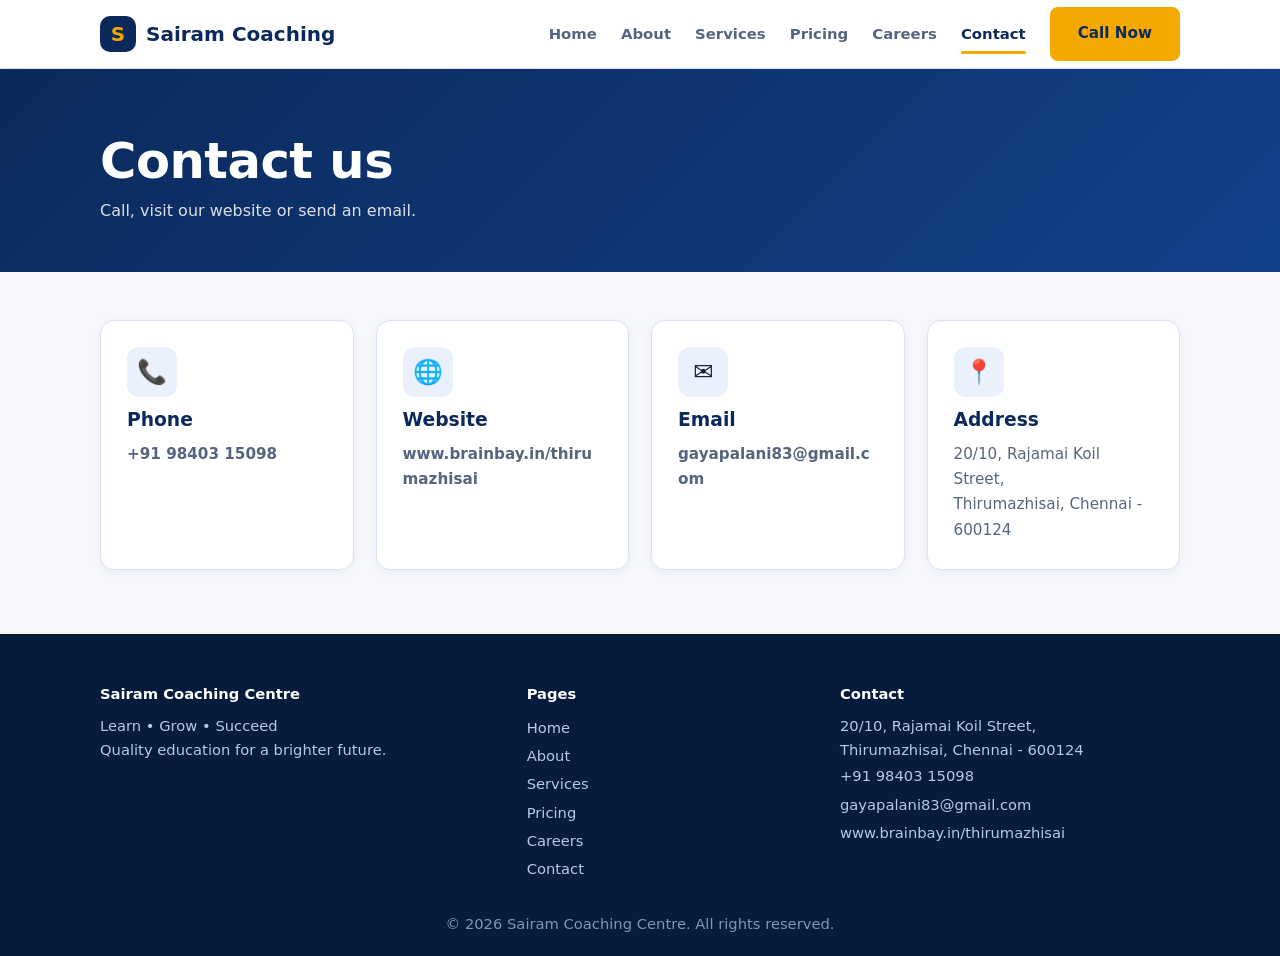
==== contact.html @ d765d1d5 "Add files via upload" ====
<!DOCTYPE html><html lang="en"><head><meta charset="utf-8"><meta name="viewport" content="width=device-width,initial-scale=1"><title>Contact | Sairam Coaching Centre, Thirumazhisai</title><meta name="description" content="Sairam Coaching Centre, Thirumazhisai, Chennai: coaching for classes 1 to 12 (State Board, CBSE, ICSE), abacus, yoga, Hindi, drawing and weekend classes."><link rel="stylesheet" href="style.css"></head><body><div class="pg"><div class="c"><h1>Contact us</h1><p>Call, visit our website or send an email.</p></div></div>
<section><div class="c g3"><div class="card"><div class="ic">📞</div><h3>Phone</h3><p class="big"><a href="tel:+919840315098">+91 98403 15098</a></p></div><div class="card"><div class="ic">🌐</div><h3>Website</h3><p class="big"><a href="https://www.brainbay.in/thirumazhisai" target="_blank" rel="noopener">www.brainbay.in/thirumazhisai</a></p></div><div class="card"><div class="ic">✉️</div><h3>Email</h3><p class="big"><a href="mailto:gayapalani83@gmail.com">gayapalani83@gmail.com</a></p></div><div class="card"><div class="ic">📍</div><h3>Address</h3><p>20/10, Rajamai Koil Street,<br>Thirumazhisai, Chennai - 600124</p></div></div></section>
<script src="main.js"></script></body></html>
---- style.css ----
:root{--navy:#0b2a5b;--blue:#1456b8;--gold:#f5a900;--bg:#f5f7fb;--ink:#0d1b33;--mute:#56657f;--line:#dbe3f0}
*{box-sizing:border-box;margin:0}html{scroll-behavior:smooth}
body{font:16px/1.65 "Segoe UI",system-ui,Arial,sans-serif;background:var(--bg);color:var(--ink)}
a{color:inherit;text-decoration:none}a:focus-visible,button:focus-visible{outline:3px solid var(--gold);outline-offset:2px}
.c{max-width:1120px;margin:auto;padding:0 20px}
header{position:sticky;top:0;z-index:20;background:#fff;border-bottom:1px solid var(--line);transition:box-shadow .3s}header.s{box-shadow:0 4px 18px #0b2a5b1a}
.nav{display:flex;align-items:center;justify-content:space-between;height:68px;gap:12px}
.logo{font-weight:800;font-size:1.25rem;color:var(--navy);display:flex;align-items:center;gap:10px}.logo i{font-style:normal;background:var(--navy);color:var(--gold);width:36px;height:36px;border-radius:10px;display:grid;place-items:center}
nav{display:flex;gap:24px;font-size:.93rem;align-items:center}nav a:not(.btn){color:var(--mute);font-weight:600;position:relative;transition:color .2s}nav a:not(.btn):hover,nav a.on{color:var(--navy)}
nav a.on:not(.btn)::after{content:"";position:absolute;left:0;right:0;bottom:-8px;height:3px;background:var(--gold);border-radius:2px}
.btn{display:inline-block;padding:12px 26px;border-radius:8px;font-weight:700;border:2px solid var(--navy);cursor:pointer;font-size:.95rem;color:#fff;background:var(--navy);transition:transform .2s,background .2s,box-shadow .2s}
.btn:hover{transform:translateY(-2px);box-shadow:0 8px 20px #0b2a5b33}.btn.g{background:var(--gold);border-color:var(--gold);color:var(--navy)}.btn.o{background:none;color:var(--navy)}.btn.o:hover{background:var(--navy);color:#fff}
#mb{display:none;background:none;border:0;font-size:1.6rem;color:var(--navy);cursor:pointer}
h1{font-size:clamp(2rem,4.6vw,3.1rem);line-height:1.15;letter-spacing:-.01em}h2{font-size:clamp(1.5rem,3vw,2.1rem);margin-bottom:10px;color:var(--navy)}
.b{display:flex;gap:12px;flex-wrap:wrap}
.poster{padding:0;background:#eef3fa;height:calc(100vh - 68px);height:calc(100svh - 68px);min-height:420px;display:flex;align-items:center;justify-content:center;animation:fade 1s ease both}
.poster img{width:100%;height:100%;object-fit:contain;display:block}
@keyframes fade{from{opacity:0}}
.stats{background:var(--navy);color:#fff;padding:38px 0}.stats .c{display:grid;grid-template-columns:repeat(4,1fr);gap:20px;text-align:center}
.stats b{font-size:2.3rem;display:block;color:var(--gold)}.stats span{opacity:.85;font-size:.9rem}
section{padding:64px 0}.sub{color:var(--mute);max-width:62ch;margin-bottom:28px}
.g3{display:grid;grid-template-columns:repeat(auto-fit,minmax(240px,1fr));gap:22px}
.card{background:#fff;border:1px solid var(--line);border-radius:14px;padding:26px;box-shadow:0 2px 10px #0b2a5b0d;transition:transform .3s,box-shadow .3s,border-color .3s}
.card:hover{box-shadow:0 14px 32px #0b2a5b1f;border-color:#b9c9e4}
.card .ic{font-size:1.5rem;width:50px;height:50px;display:grid;place-items:center;border-radius:12px;background:#eaf1fc;margin-bottom:6px}
.card h3{margin:8px 0 6px;color:var(--navy)}.card p,.card li{color:var(--mute);font-size:.95rem}.card ul{padding-left:18px}.card h3 a:hover{color:var(--blue)}
.card.hl{background:var(--navy);border-color:var(--navy)}.card.hl h3{color:#fff}.card.hl p,.card.hl li{color:#cfe0f7}.card.hl .price{color:#fff}
.pc{border-top:4px solid var(--c)}.st{color:var(--gold);letter-spacing:2px}.price{font-size:2rem;font-weight:800;margin:6px 0;color:var(--navy)}
.pg{padding:64px 0 48px;background:linear-gradient(135deg,var(--navy),#12408a);color:#fff}.pg h1{color:#fff}.pg p{opacity:.85;margin-top:8px}.pg+section{padding-top:48px}
.cta{background:var(--navy);color:#fff;border-radius:16px;padding:46px 24px;text-align:center}.cta h2{margin-bottom:18px;color:#fff}.cta .btn{background:var(--gold);border-color:var(--gold);color:var(--navy)}
.big{font-size:1.5rem;font-weight:800;color:var(--navy);word-break:break-word}.big a:hover{color:var(--blue)}
.av{width:72px;height:72px;border-radius:50%;background:var(--navy);color:var(--gold);display:grid;place-items:center;font-size:1.8rem;font-weight:800;margin-bottom:10px}
footer{background:#071b3d;color:#b9c9e4;padding:48px 0 20px;font-size:.92rem}
.fg{display:grid;grid-template-columns:1.4fr 1fr 1.2fr;gap:30px}footer h4{color:#fff;margin-bottom:8px}footer a{display:block;padding:2px 0;transition:color .2s}footer a:hover{color:var(--gold)}.cp{text-align:center;margin-top:28px;opacity:.7}
.rv{opacity:0;transform:translateY(22px);transition:opacity .7s,transform .7s,box-shadow .3s,border-color .3s}.rv.in{opacity:1;transform:none}.card.rv.in:hover{transform:translateY(-4px)}
@media(max-width:820px){.poster{height:auto;min-height:0}.poster img{height:auto}.fg{grid-template-columns:1fr}.stats .c{grid-template-columns:1fr 1fr}#mb{display:block}
nav{display:none;position:absolute;top:68px;left:0;right:0;background:#fff;flex-direction:column;padding:18px;border-bottom:1px solid var(--line)}nav.o{display:flex}}
@media(prefers-reduced-motion:reduce){*{animation:none!important;transition:none!important}.rv{opacity:1;transform:none}html{scroll-behavior:auto}}
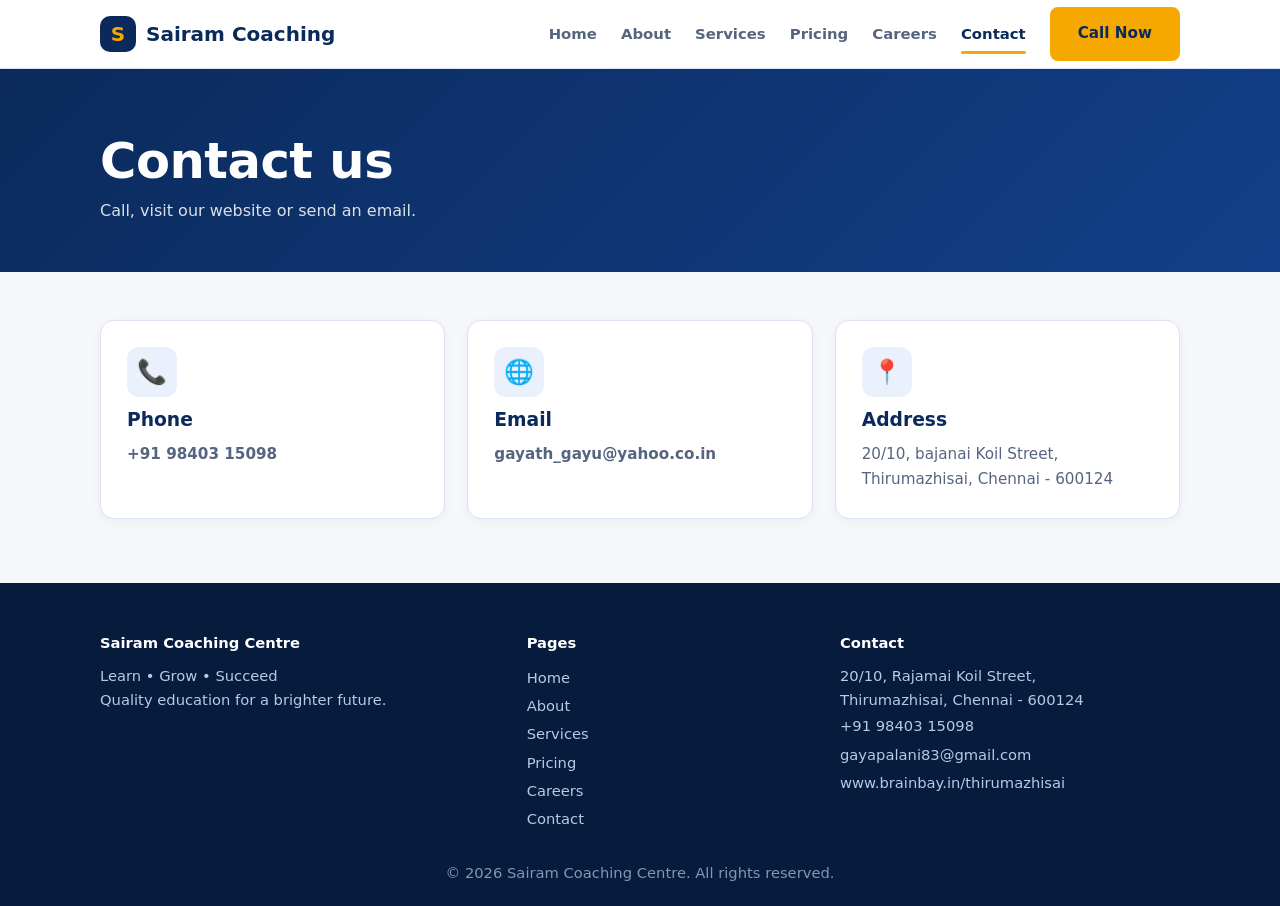
==== commit c1d3746b: "Update contact.html" ====
--- a/contact.html
+++ b/contact.html
@@ -1,3 +1,3 @@
 <!DOCTYPE html><html lang="en"><head><meta charset="utf-8"><meta name="viewport" content="width=device-width,initial-scale=1"><title>Contact | Sairam Coaching Centre, Thirumazhisai</title><meta name="description" content="Sairam Coaching Centre, Thirumazhisai, Chennai: coaching for classes 1 to 12 (State Board, CBSE, ICSE), abacus, yoga, Hindi, drawing and weekend classes."><link rel="stylesheet" href="style.css"></head><body><div class="pg"><div class="c"><h1>Contact us</h1><p>Call, visit our website or send an email.</p></div></div>
-<section><div class="c g3"><div class="card"><div class="ic">📞</div><h3>Phone</h3><p class="big"><a href="tel:+919840315098">+91 98403 15098</a></p></div><div class="card"><div class="ic">🌐</div><h3>Website</h3><p class="big"><a href="https://www.brainbay.in/thirumazhisai" target="_blank" rel="noopener">www.brainbay.in/thirumazhisai</a></p></div><div class="card"><div class="ic">✉️</div><h3>Email</h3><p class="big"><a href="mailto:gayapalani83@gmail.com">gayapalani83@gmail.com</a></p></div><div class="card"><div class="ic">📍</div><h3>Address</h3><p>20/10, Rajamai Koil Street,<br>Thirumazhisai, Chennai - 600124</p></div></div></section>
-<script src="main.js"></script></body></html>+<section><div class="c g3"><div class="card"><div class="ic">📞</div><h3>Phone</h3><p class="big"><a href="tel:+919840315098">+91 98403 15098</a></p></div><div class="card"><div class="ic">🌐</div><h3>Email</h3><p class="big"><a href="mailto:gayath_gayu@yahoo.co.in">gayath_gayu@yahoo.co.in</a></p></div><div class="card"><div class="ic">📍</div><h3>Address</h3><p>20/10, bajanai Koil Street,<br>Thirumazhisai, Chennai - 600124</p></div></div></section>
+<script src="main.js"></script></body></html>
